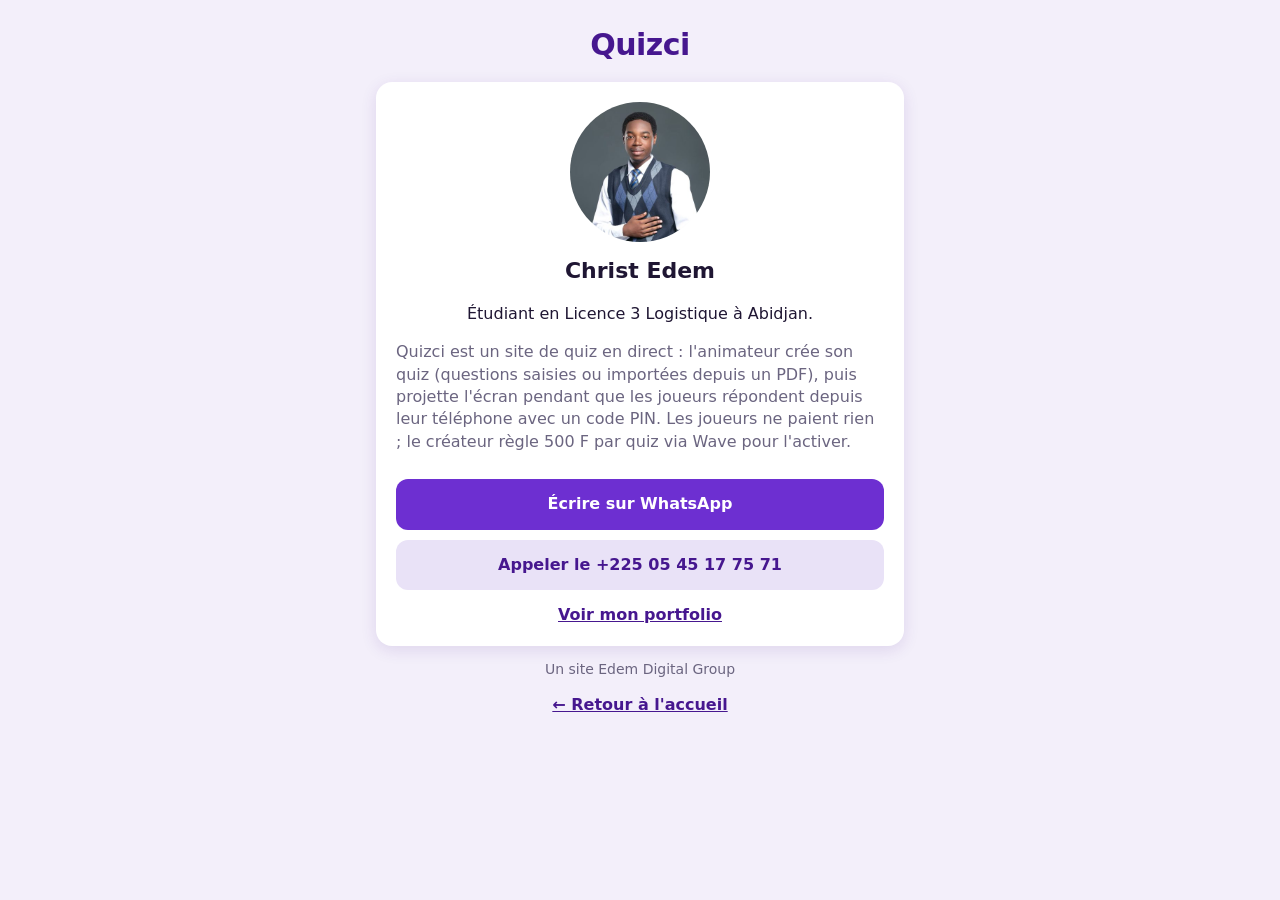
==== public/a-propos.html @ 45ab06d1 "Lien Admin visible, contact service client et page À propos - Lien « Admin » sur l'accueil et l'espa" ====
<!doctype html>
<html lang="fr">
<head>
<meta charset="utf-8">
<meta name="viewport" content="width=device-width,initial-scale=1">
<title>Quizci · À propos</title>
<meta name="description" content="Quizci est un site de quiz en direct créé par Christ Edem, étudiant en Licence 3 Logistique à Abidjan.">
<link rel="icon" type="image/svg+xml" href="/favicon.svg">
<meta name="theme-color" content="#46178F">
<link rel="stylesheet" href="css/app.css">
</head>
<body>
<main class="wrap center">
  <a href="/" class="brand" style="display:block;text-decoration:none">Quizci</a>

  <section class="card">
    <img src="img/edem.jpg" alt="Christ Edem" width="140" height="140" style="width:140px;height:140px;border-radius:50%;object-fit:cover;display:block;margin:0 auto 14px">
    <h1>Christ Edem</h1>
    <p>Étudiant en Licence 3 Logistique à Abidjan.</p>
    <p class="muted" style="font-size:16px;text-align:left">Quizci est un site de quiz en direct : l'animateur crée son quiz (questions saisies ou importées depuis un PDF), puis projette l'écran pendant que les joueurs répondent depuis leur téléphone avec un code PIN. Les joueurs ne paient rien ; le créateur règle 500 F par quiz via Wave pour l'activer.</p>

    <a class="btn" href="https://wa.me/2250545177571" target="_blank" rel="noopener">Écrire sur WhatsApp</a>
    <a class="btn sec" href="tel:+2250545177571">Appeler le +225 05 45 17 75 71</a>
    <a class="link" href="https://christedem.vercel.app" target="_blank" rel="noopener">Voir mon portfolio</a>
  </section>

  <p class="muted">Un site Edem Digital Group</p>
  <a class="link" href="/">← Retour à l'accueil</a>
</main>
</body>
</html>
---- public/css/app.css ----
:root{--p:#46178f;--p2:#6d2fd1;--bg:#f3effa;--ink:#1f1633;--mut:#6b6580;--c0:#e21b3c;--c1:#1368ce;--c2:#d89e00;--c3:#26890c;--ok:#26890c;--ko:#e21b3c}
*{box-sizing:border-box}
html,body{margin:0;min-height:100%}
body{font-family:system-ui,-apple-system,"Segoe UI",Roboto,sans-serif;background:var(--bg);color:var(--ink);line-height:1.4}
body.dark{background:var(--p);color:#fff}
[hidden]{display:none!important}
.wrap{max-width:560px;margin:0 auto;padding:16px}
.wrap.wide{max-width:960px}
.brand{font-weight:800;font-size:30px;color:var(--p);text-align:center;margin:8px 0 16px;letter-spacing:-.5px}
.dark .brand{color:#fff}
h1{font-size:22px;margin:0 0 12px}
h2{font-size:18px;margin:16px 0 8px}
.card{background:#fff;color:var(--ink);border-radius:16px;padding:20px;box-shadow:0 4px 16px rgba(70,23,143,.12);margin-bottom:14px}
input,textarea,select{width:100%;padding:14px;border:2px solid #d9d2ea;border-radius:12px;font:inherit;background:#fff;color:var(--ink)}
input:focus,textarea:focus{outline:none;border-color:var(--p2)}
textarea{resize:vertical}
.pin-input{font-size:28px;text-align:center;letter-spacing:6px;font-weight:700}
.btn{display:inline-block;width:100%;padding:14px 18px;border:0;border-radius:12px;background:var(--p2);color:#fff;font:inherit;font-weight:700;cursor:pointer;text-align:center;text-decoration:none;margin-top:10px}
.btn.sec{background:#e9e2f7;color:var(--p)}
.btn.ghost{background:transparent;color:var(--p);border:2px solid var(--p)}
.btn.danger{background:#fde8ec;color:var(--ko)}
.btn.good{background:var(--ok)}
.btn.sm{width:auto;padding:8px 12px;font-size:14px;margin-top:0}
.btn:disabled{opacity:.5;cursor:not-allowed}
.err{color:var(--ko);min-height:1.2em;margin:8px 0 0;font-weight:600}
.muted{color:var(--mut);font-size:14px}
.dark .muted{color:rgba(255,255,255,.75)}
.link{display:block;text-align:center;margin-top:14px;color:var(--p);font-weight:600}
.dark .link{color:#fff}
.center{text-align:center}
.big{font-size:44px;font-weight:800;margin:6px 0}
.row{display:flex;gap:10px;align-items:center;flex-wrap:wrap}
.toast{position:fixed;left:50%;bottom:24px;transform:translate(-50%,20px);background:#1f1633;color:#fff;padding:12px 18px;border-radius:12px;opacity:0;pointer-events:none;transition:.25s;z-index:99;max-width:90%}
.toast.show{opacity:1;transform:translate(-50%,0)}

/* Joueur */
.timerbar{height:10px;background:rgba(255,255,255,.25);border-radius:6px;overflow:hidden;margin:6px 0 18px}
.timerbar>i{display:block;height:100%;background:#fff;width:100%;transition:width .2s linear}
.choices{display:grid;gap:12px}
.choice{display:flex;align-items:center;gap:12px;padding:18px 16px;border:0;border-radius:14px;color:#fff;font:inherit;font-size:18px;font-weight:700;text-align:left;cursor:pointer;min-height:76px}
.choice:active{transform:scale(.98)}
.c0{background:var(--c0)}.c1{background:var(--c1)}.c2{background:var(--c2)}.c3{background:var(--c3)}
.shape{font-size:26px;width:34px;text-align:center;flex:none}
.result{border-radius:16px;padding:24px;text-align:center}
.result.ok{background:var(--ok)}.result.ko{background:var(--ko)}
.result .big{font-size:40px}
.pill{display:inline-block;background:rgba(255,255,255,.18);padding:6px 14px;border-radius:999px;font-weight:700}

/* Projection (host) */
.hwrap{max-width:1200px;margin:0 auto;padding:24px}
.pinbig{font-size:clamp(56px,13vw,150px);font-weight:900;letter-spacing:8px;line-height:1}
.url{font-size:clamp(20px,3.5vw,36px);font-weight:700}
.lobby-grid{display:grid;grid-template-columns:1fr auto;gap:24px;align-items:center}
.qr img{width:min(240px,30vw);background:#fff;padding:8px;border-radius:12px;image-rendering:pixelated}
.chips{display:flex;flex-wrap:wrap;gap:10px;margin:16px 0}
.chip{background:rgba(255,255,255,.18);padding:8px 14px;border-radius:999px;font-weight:700;font-size:18px}
.chip button{margin-left:8px;background:none;border:0;color:#fff;font-size:18px;cursor:pointer;opacity:.7}
.qtext{font-size:clamp(24px,4vw,44px);font-weight:800;margin:10px 0 18px}
.qhead{display:flex;justify-content:space-between;align-items:center;font-weight:700;font-size:20px}
.qtime{font-size:44px;font-weight:900}
.tiles{display:grid;grid-template-columns:1fr 1fr;gap:14px}
.tile{position:relative;padding:22px;border-radius:14px;font-size:clamp(18px,2.6vw,30px);font-weight:700;display:flex;align-items:center;gap:12px;color:#fff}
.tile.dim{opacity:.3}
.tile.good{outline:6px solid #fff}
.tile .cnt{margin-left:auto;background:rgba(0,0,0,.28);padding:2px 12px;border-radius:999px}
.lb-row{position:relative;display:flex;align-items:center;gap:14px;padding:14px 16px;border-radius:12px;background:rgba(255,255,255,.12);margin-bottom:10px;font-size:clamp(18px,2.6vw,28px);font-weight:700;overflow:hidden}
.lb-row>i{position:absolute;left:0;top:0;bottom:0;background:rgba(255,255,255,.16);z-index:0}
.lb-row>span{position:relative;z-index:1}
.lb-row .nm{flex:1}
.podium{display:flex;align-items:flex-end;justify-content:center;gap:14px;margin:24px 0}
.pod{flex:1;max-width:260px;text-align:center;border-radius:14px 14px 0 0;padding:14px 8px;font-weight:800}
.pod .nm{font-size:clamp(18px,3vw,30px);word-break:break-word}
.pod .sc{font-size:clamp(16px,2.4vw,24px);opacity:.9}
.pod.p1{background:#d89e00;height:260px}.pod.p2{background:#7a8794;height:200px}.pod.p3{background:#a0612b;height:160px}
.medal{font-size:44px}

/* Teacher / admin */
.top{display:flex;justify-content:space-between;align-items:center;gap:10px;margin-bottom:8px}
.qcard{background:#fff;border-radius:14px;padding:16px;margin-bottom:12px;box-shadow:0 2px 10px rgba(70,23,143,.1)}
.qc-head{display:flex;justify-content:space-between;gap:10px;align-items:flex-start;margin-bottom:6px}
.badge{display:inline-block;padding:4px 10px;border-radius:999px;font-size:12px;font-weight:700;white-space:nowrap}
.b-wait{background:#fff1d6;color:#8a5a00}.b-ok{background:#dff3d8;color:#1f6b0b}.b-live{background:#dbe9ff;color:#0e4a9a}.b-done{background:#e8e4f0;color:#5c5470}
.qc-actions{display:flex;gap:8px;flex-wrap:wrap;margin-top:10px}
.qc-actions .btn{margin-top:0;width:auto}
.pinline{font-size:26px;font-weight:900;letter-spacing:4px;color:var(--p)}
.idline code{background:#f0ebf9;padding:2px 6px;border-radius:6px;font-size:13px}
.eq{background:#fff;border-radius:14px;padding:14px;margin-bottom:12px;box-shadow:0 2px 10px rgba(70,23,143,.1)}
.eq-h{display:flex;justify-content:space-between;align-items:center;margin-bottom:8px}
.ch{display:flex;align-items:center;gap:8px;margin-top:8px}
.ch input[type=radio]{width:22px;height:22px;flex:none;accent-color:var(--p2)}
.shape-s{display:inline-flex;align-items:center;justify-content:center;width:32px;height:32px;border-radius:8px;color:#fff;flex:none;font-size:16px}
.warn{background:#fff1d6;color:#6b4500;border-radius:12px;padding:12px 14px;margin:10px 0;font-size:14px}
.warn ul{margin:6px 0 0;padding-left:18px}
.stats{display:grid;grid-template-columns:repeat(auto-fit,minmax(130px,1fr));gap:10px;margin:12px 0}
.stat{background:#fff;border-radius:14px;padding:14px;text-align:center;box-shadow:0 2px 10px rgba(70,23,143,.1)}
.stat b{display:block;font-size:26px;color:var(--p)}
.tabs{display:flex;gap:8px;flex-wrap:wrap;margin:12px 0}
.tab{padding:8px 14px;border-radius:999px;border:2px solid var(--p);background:transparent;color:var(--p);font:inherit;font-weight:700;cursor:pointer}
.tab.on{background:var(--p);color:#fff}
@media (max-width:640px){.tiles{grid-template-columns:1fr}.lobby-grid{grid-template-columns:1fr}.qr{text-align:center}.qr img{width:200px}}
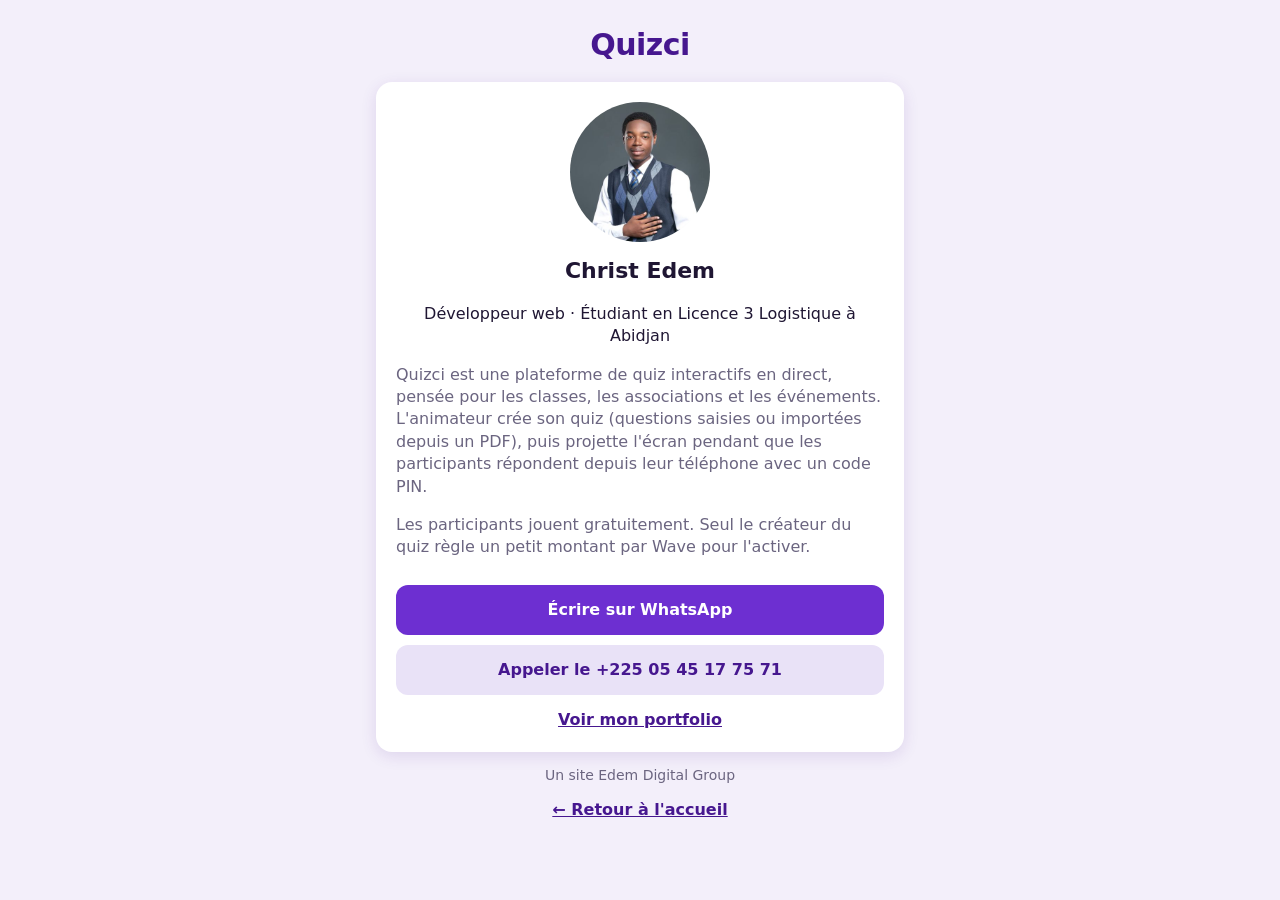
==== commit c456b998: "À propos : textes professionnels et lien portfolio mis à jour" ====
--- a/public/a-propos.html
+++ b/public/a-propos.html
@@ -4,10 +4,17 @@
 <meta charset="utf-8">
 <meta name="viewport" content="width=device-width,initial-scale=1">
 <title>Quizci · À propos</title>
-<meta name="description" content="Quizci est un site de quiz en direct créé par Christ Edem, étudiant en Licence 3 Logistique à Abidjan.">
+<meta name="description" content="Quizci est une plateforme de quiz interactifs en direct, conçue par Christ Edem, développeur web basé à Abidjan.">
 <link rel="icon" type="image/svg+xml" href="/favicon.svg">
 <meta name="theme-color" content="#46178F">
 <link rel="stylesheet" href="css/app.css">
+<link rel="manifest" href="/manifest.webmanifest">
+<link rel="apple-touch-icon" href="/apple-touch-icon.png">
+<meta name="mobile-web-app-capable" content="yes">
+<meta name="apple-mobile-web-app-capable" content="yes">
+<meta name="apple-mobile-web-app-title" content="Quizci">
+<meta name="apple-mobile-web-app-status-bar-style" content="black-translucent">
+<script src="/js/pwa.js" defer></script>
 </head>
 <body>
 <main class="wrap center">
@@ -16,12 +23,13 @@
   <section class="card">
     <img src="img/edem.jpg" alt="Christ Edem" width="140" height="140" style="width:140px;height:140px;border-radius:50%;object-fit:cover;display:block;margin:0 auto 14px">
     <h1>Christ Edem</h1>
-    <p>Étudiant en Licence 3 Logistique à Abidjan.</p>
-    <p class="muted" style="font-size:16px;text-align:left">Quizci est un site de quiz en direct : l'animateur crée son quiz (questions saisies ou importées depuis un PDF), puis projette l'écran pendant que les joueurs répondent depuis leur téléphone avec un code PIN. Les joueurs ne paient rien ; le créateur règle 500 F par quiz via Wave pour l'activer.</p>
+    <p>Développeur web · Étudiant en Licence 3 Logistique à Abidjan</p>
+    <p class="muted" style="font-size:16px;text-align:left">Quizci est une plateforme de quiz interactifs en direct, pensée pour les classes, les associations et les événements. L'animateur crée son quiz (questions saisies ou importées depuis un PDF), puis projette l'écran pendant que les participants répondent depuis leur téléphone avec un code PIN.</p>
+    <p class="muted" style="font-size:16px;text-align:left">Les participants jouent gratuitement. Seul le créateur du quiz règle un petit montant par Wave pour l'activer.</p>
 
     <a class="btn" href="https://wa.me/2250545177571" target="_blank" rel="noopener">Écrire sur WhatsApp</a>
     <a class="btn sec" href="tel:+2250545177571">Appeler le +225 05 45 17 75 71</a>
-    <a class="link" href="https://christedem.vercel.app" target="_blank" rel="noopener">Voir mon portfolio</a>
+    <a class="link" href="https://portfolio-christedem.vercel.app" target="_blank" rel="noopener">Voir mon portfolio</a>
   </section>
 
   <p class="muted">Un site Edem Digital Group</p>
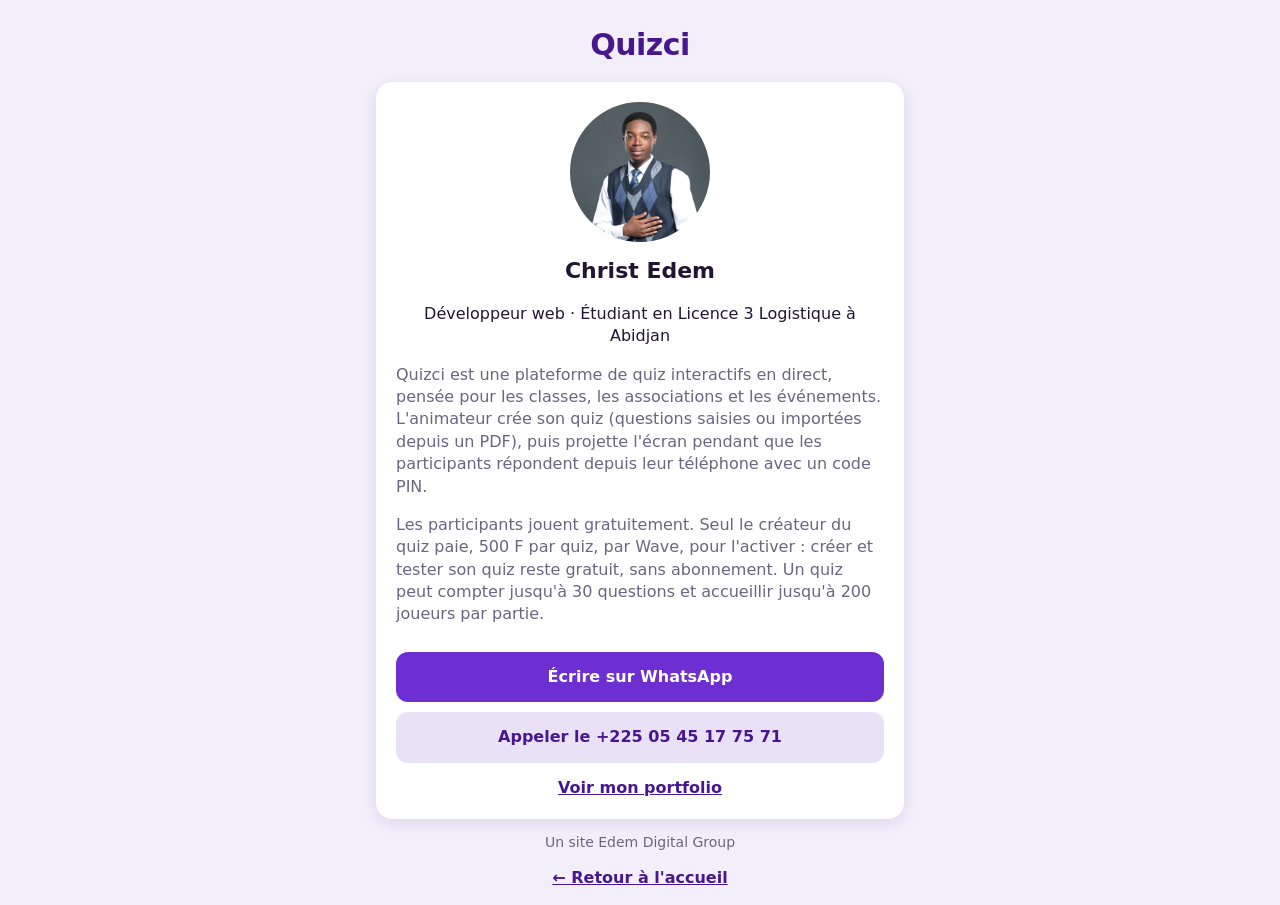
==== commit f13c16d2: "À propos : tarif 500 F par quiz ; numéro WhatsApp réel dans config.js ; README" ====
--- a/public/a-propos.html
+++ b/public/a-propos.html
@@ -25,7 +25,7 @@
     <h1>Christ Edem</h1>
     <p>Développeur web · Étudiant en Licence 3 Logistique à Abidjan</p>
     <p class="muted" style="font-size:16px;text-align:left">Quizci est une plateforme de quiz interactifs en direct, pensée pour les classes, les associations et les événements. L'animateur crée son quiz (questions saisies ou importées depuis un PDF), puis projette l'écran pendant que les participants répondent depuis leur téléphone avec un code PIN.</p>
-    <p class="muted" style="font-size:16px;text-align:left">Les participants jouent gratuitement. Seul le créateur du quiz règle un petit montant par Wave pour l'activer.</p>
+    <p class="muted" style="font-size:16px;text-align:left">Les participants jouent gratuitement. Seul le créateur du quiz paie, 500 F par quiz, par Wave, pour l'activer : créer et tester son quiz reste gratuit, sans abonnement. Un quiz peut compter jusqu'à 30 questions et accueillir jusqu'à 200 joueurs par partie.</p>
 
     <a class="btn" href="https://wa.me/2250545177571" target="_blank" rel="noopener">Écrire sur WhatsApp</a>
     <a class="btn sec" href="tel:+2250545177571">Appeler le +225 05 45 17 75 71</a>
